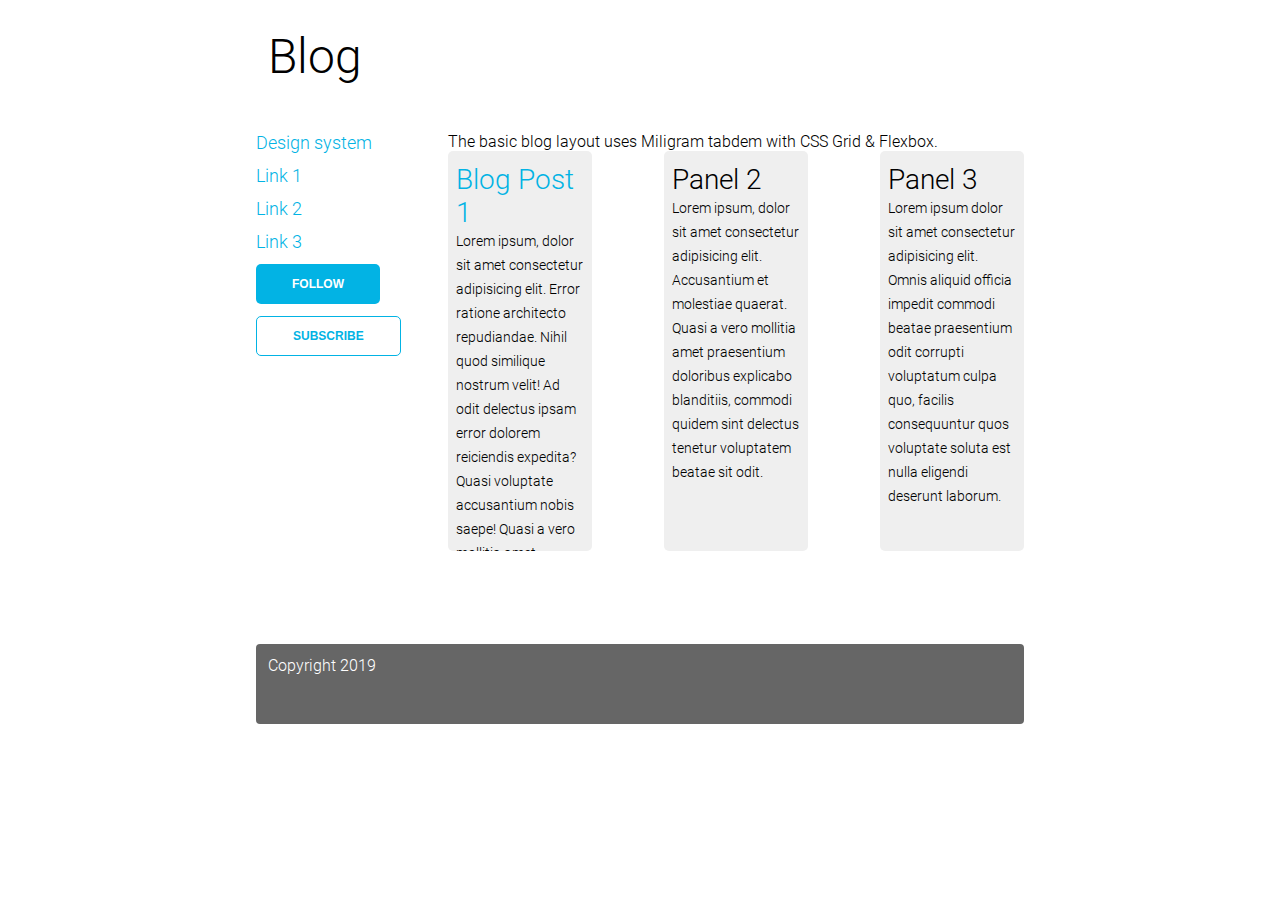
==== index.html @ f57b93d6 "Feat: Coding the first project - Personal Blog" ====
<!DOCTYPE html>
<html lang="en">
  <head>
    <meta charset="UTF-8" />
    <meta name="viewport" content="width=device-width, initial-scale=1.0" />
    <link href="/styles/common.css" rel="stylesheet" />
    <link href="/styles/main.css" rel="stylesheet" />
    <title>Document</title>
  </head>
  <body>
    <header><p class="h1">Blog</p></header>
    <nav>
      <a href="#" class="link">Design system</a>
      <a href="#" class="link">Link 1</a>
      <a href="#" class="link">Link 2</a>
      <a href="#" class="link">Link 3</a>
      <div><button class="button button_primary">FOLLOW</button></div>
      <div><button class="button button_default">SUBSCRIBE</button></div>
    </nav>
    <aside>
      <p>The basic blog layout uses Miligram tabdem with CSS Grid & Flexbox.</p>
      <div id="content">
        <div id="one">
          <a class="link" href="blog.html"><p class="h3">Blog Post 1</p></a>
          <p class="text">
            Lorem ipsum, dolor sit amet consectetur adipisicing elit. Error
            ratione architecto repudiandae. Nihil quod similique nostrum velit!
            Ad odit delectus ipsam error dolorem reiciendis expedita? Quasi
            voluptate accusantium nobis saepe! Quasi a vero mollitia amet
            praesentium doloribus explicabo blanditiis.
          </p>
        </div>
        <div id="two">
          <p class="h3">Panel 2</p>
          <div class="text">
            Lorem ipsum, dolor sit amet consectetur adipisicing elit.
            Accusantium et molestiae quaerat. Quasi a vero mollitia amet
            praesentium doloribus explicabo blanditiis, commodi quidem sint
            delectus tenetur voluptatem beatae sit odit.
          </div>
        </div>
        <div id="three">
          <p class="h3">Panel 3</p>
          <p class="text">
            Lorem ipsum dolor sit amet consectetur adipisicing elit. Omnis
            aliquid officia impedit commodi beatae praesentium odit corrupti
            voluptatum culpa quo, facilis consequuntur quos voluptate soluta est
            nulla eligendi deserunt laborum.
          </p>
        </div>
      </div>
    </aside>
    <footer>Copyright 2019</footer>
  </body>
</html>
---- styles/common.css ----
@font-face {
  font-family: Roboto-Light;
  src: url(../fonts/Roboto-Light.ttf);
}
body {
  font-family: Roboto-Light;
}
p {
  margin-block-start: 0px;
  margin-block-end: 0px;
}
:root {
  --primary: #02b3e4;
  --dark: #666666;
  --default: #efefef;
  --white: #ffffff;
}
a {
  color: var(--primary);
  text-decoration: none;
}
.button {
  height: 40px;
  border-radius: 5px;
  padding: 0px 36px;
  font-weight: bold;
  font-size: 12px;
}
.button_default {
  background-color: var(--white);
  border: 1px solid var(--primary);
  color: var(--primary);
}
.button_primary {
  background-color: var(--primary);
  color: var(--white);
  border: 0;
}

.link {
  height: 32x;
  font-size: 18px;
}

.text {
  font-size: 14px;
  line-height: 24px;
}

.h1 {
  margin-block-start: 0px !important;
  margin-block-end: 0px !important;
  font-size: 48px;
}
.h2 {
  margin-block-start: 0px !important;
  margin-block-end: 0px !important;
  font-size: 36px;
}
.h3 {
  margin-block-start: 0px !important;
  margin-block-end: 0px !important;
  font-size: 28px;
}
.h4 {
  margin-block-start: 0px !important;
  margin-block-end: 0px !important;
  font-size: 24px;
}
.h5 {
  margin-block-start: 0px !important;
  margin-block-end: 0px !important;
  font-size: 18px;
}

.avatar {
  display: flex;
  flex-direction: column;
  background-color: var(--dark);
  height: 60px;
  width: 60px;
  border-radius: 50%;
  color: var(--white);
  justify-content: center;
  align-items: center;
  font-size: 14px;
}

.code_content {
  background-color: var(--default);
  border-left: 3px solid var(--primary);
  padding: 12px 24px;
}
ul,
ol {
  line-height: 28px;
  padding-inline-start: 0px;
}
.list_item > ul > li {
  list-style-type: circle;
  padding: 0px 6px;
}

.name {
  color: var(--primary);
}
---- styles/main.css ----
body {
  margin: auto;
  width: 60vw;
  display: grid;
  grid-template-columns: 15vw 45vw;
  grid-template-rows: 120px 500px 80px;
  grid-template-areas:
    "hd hd"
    "sd main"
    "ft ft";
  grid-row-gap: 12px;
}

header {
  padding: 28px 12px;
  grid-area: hd;
}
nav {
  grid-area: sd;
  display: flex;
  flex-direction: column;
}
nav > a,
nav > div {
  margin-bottom: 12px;
}
aside {
  grid-area: main;
}
#content {
  display: grid;
  grid-template-columns: 25% 25% 25%;
  grid-template-rows: 400px;
  grid-column-gap: 12.5%;
}
#content > div {
  background-color: var(--default);
  padding: 12px 8px;
  border-radius: 5px;
  text-overflow: ellipsis;
  overflow: hidden;
}

#one > .h3 {
  color: var(--primary);
}
#two {
  background-color: var(--default);
}
#three {
  background-color: var(--default);
}
footer {
  grid-area: ft;
  background-color: var(--dark);
  color: var(--white);
  border-radius: 4px;
  padding: 12px;
}
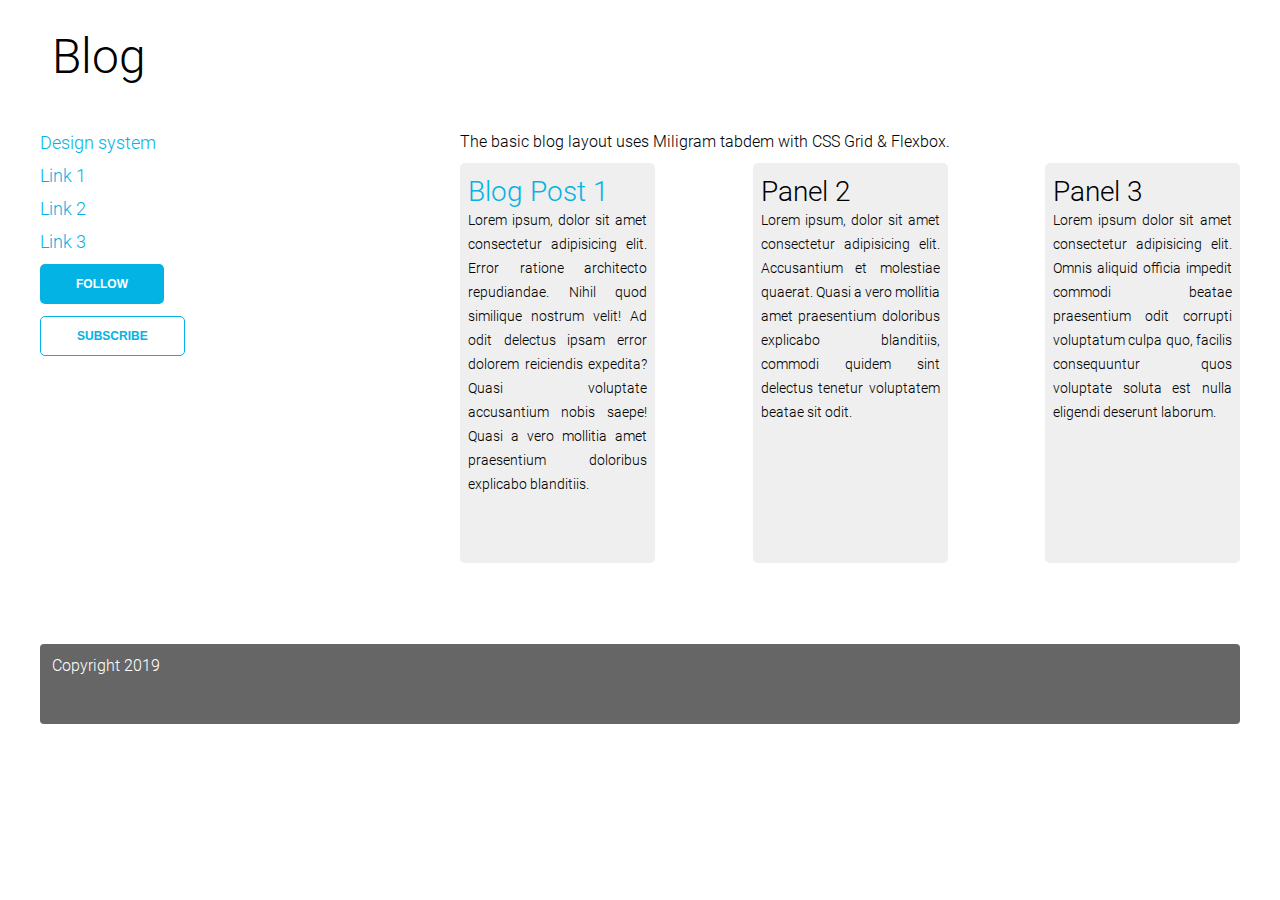
==== commit 9a3e7aab: "fix: Update relative path for css file" ====
--- a/index.html
+++ b/index.html
@@ -3,8 +3,8 @@
   <head>
     <meta charset="UTF-8" />
     <meta name="viewport" content="width=device-width, initial-scale=1.0" />
-    <link href="/styles/common.css" rel="stylesheet" />
-    <link href="/styles/main.css" rel="stylesheet" />
+    <link href="./styles/common.css" rel="stylesheet" />
+    <link href="./styles/main.css" rel="stylesheet" />
     <title>Document</title>
   </head>
   <body>
--- a/styles/common.css
+++ b/styles/common.css
@@ -45,6 +45,7 @@
 .text {
   font-size: 14px;
   line-height: 24px;
+  text-align: justify;
 }
 
 .h1 {
@@ -100,7 +101,57 @@
   list-style-type: circle;
   padding: 0px 6px;
 }
-
+.left_border_text_dark {
+  padding: 10px 6px;
+  border-left: 3px solid var(--dark);
+}
 .name {
   color: var(--primary);
 }
+
+@media (max-width: 320px) {
+  .avatar {
+    height: 40px;
+    width: 40px;
+    font-size: 12px;
+  }
+  .text {
+    font-size: 12px;
+  }
+  .h1 {
+    font-size: 36px;
+  }
+  .h2 {
+    font-size: 28px;
+  }
+  .h3 {
+    font-size: 24px;
+  }
+  .h4 {
+    font-size: 18px;
+  }
+  .h5 {
+    font-size: 16px;
+  }
+  .name {
+    font-size: 12px;
+  }
+  .description {
+    font-size: 12px;
+  }
+  .left_border_text_dark {
+    padding: 6px 4px;
+    font-size: 14px;
+    border-left: 3px solid var(--dark);
+  }
+  .list_item > ul > li {
+    list-style-type: circle;
+    padding: 0px 4px;
+  }
+  ul,
+  ol {
+    line-height: 20px;
+    padding-inline-start: 0px;
+    font-size: 14px;
+  }
+}
--- a/styles/main.css
+++ b/styles/main.css
@@ -1,8 +1,8 @@
 body {
   margin: auto;
-  width: 60vw;
+  width: 1200px;
   display: grid;
-  grid-template-columns: 15vw 45vw;
+  grid-template-columns: 35% 65%;
   grid-template-rows: 120px 500px 80px;
   grid-template-areas:
     "hd hd"
@@ -28,6 +28,7 @@
   grid-area: main;
 }
 #content {
+  margin-top: 12px;
   display: grid;
   grid-template-columns: 25% 25% 25%;
   grid-template-rows: 400px;
@@ -57,3 +58,75 @@
   border-radius: 4px;
   padding: 12px;
 }
+
+@media (max-width: 320px) {
+  body {
+    width: 90vw;
+    display: flex;
+    flex-direction: column;
+  }
+  #content {
+    display: flex;
+    flex-direction: column;
+  }
+  #content > div {
+    margin: 12px 0px;
+    background-color: var(--default);
+    padding: 12px 8px;
+    border-radius: 5px;
+    text-overflow: ellipsis;
+    overflow: hidden;
+  }
+  header {
+    padding: 12px 0px;
+  }
+}
+@media (min-width: 301px) and (max-width: 600px) {
+  body {
+    width: 90vw;
+    display: flex;
+    flex-direction: column;
+  }
+  #content {
+    display: flex;
+    flex-direction: column;
+  }
+  #content > div {
+    margin: 12px 0px;
+  }
+  header {
+    padding: 12px 0px;
+  }
+}
+@media (min-width: 601px) and (max-width: 900px) {
+  body {
+    width: 95vw;
+    grid-template-columns: 25vw 70vw;
+    grid-template-rows: 120px 600px 80px;
+  }
+  #content {
+    display: flex;
+    flex-direction: column;
+  }
+  #content > div {
+    margin: 12px 0px;
+  }
+}
+@media (min-width: 901px) and (max-width: 1200px) {
+  body {
+    width: 95vw;
+    grid-template-columns: 25vw 70vw;
+    grid-template-rows: 120px 500px 80px;
+    grid-template-areas:
+      "hd hd"
+      "sd main"
+      "ft ft";
+    grid-row-gap: 12px;
+  }
+  #content {
+    display: grid;
+    grid-template-columns: 30% 30% 30%;
+    grid-template-rows: 450px;
+    grid-column-gap: 5%;
+  }
+}
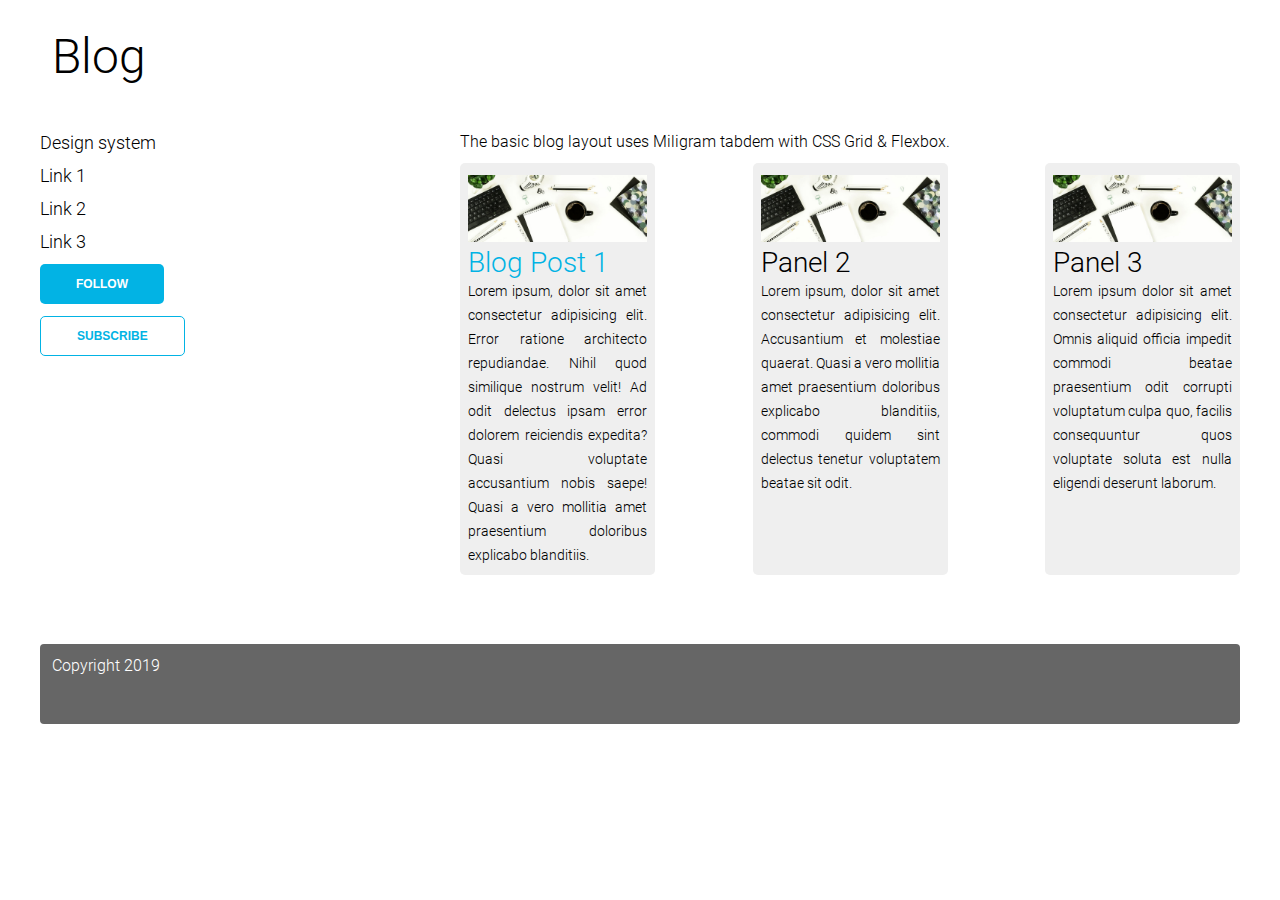
==== commit e0f41314: "Feat: Update card image homepage" ====
--- a/index.html
+++ b/index.html
@@ -3,7 +3,6 @@
   <head>
     <meta charset="UTF-8" />
     <meta name="viewport" content="width=device-width, initial-scale=1.0" />
-    <link href="./styles/common.css" rel="stylesheet" />
     <link href="./styles/main.css" rel="stylesheet" />
     <title>Document</title>
   </head>
@@ -20,34 +19,43 @@
     <aside>
       <p>The basic blog layout uses Miligram tabdem with CSS Grid & Flexbox.</p>
       <div id="content">
-        <div id="one">
-          <a class="link" href="blog.html"><p class="h3">Blog Post 1</p></a>
-          <p class="text">
-            Lorem ipsum, dolor sit amet consectetur adipisicing elit. Error
-            ratione architecto repudiandae. Nihil quod similique nostrum velit!
-            Ad odit delectus ipsam error dolorem reiciendis expedita? Quasi
-            voluptate accusantium nobis saepe! Quasi a vero mollitia amet
-            praesentium doloribus explicabo blanditiis.
-          </p>
-        </div>
-        <div id="two">
-          <p class="h3">Panel 2</p>
-          <div class="text">
-            Lorem ipsum, dolor sit amet consectetur adipisicing elit.
-            Accusantium et molestiae quaerat. Quasi a vero mollitia amet
-            praesentium doloribus explicabo blanditiis, commodi quidem sint
-            delectus tenetur voluptatem beatae sit odit.
+        <a href="./blog.html">
+          <div id="one" class="card">
+            <img class="banner" src="./asset/banner.jpg" />
+            <figcaption class="h3">Blog Post 1</figcaption>
+            <p class="text">
+              Lorem ipsum, dolor sit amet consectetur adipisicing elit. Error
+              ratione architecto repudiandae. Nihil quod similique nostrum
+              velit! Ad odit delectus ipsam error dolorem reiciendis expedita?
+              Quasi voluptate accusantium nobis saepe! Quasi a vero mollitia
+              amet praesentium doloribus explicabo blanditiis.
+            </p>
           </div>
-        </div>
-        <div id="three">
-          <p class="h3">Panel 3</p>
-          <p class="text">
-            Lorem ipsum dolor sit amet consectetur adipisicing elit. Omnis
-            aliquid officia impedit commodi beatae praesentium odit corrupti
-            voluptatum culpa quo, facilis consequuntur quos voluptate soluta est
-            nulla eligendi deserunt laborum.
-          </p>
-        </div>
+        </a>
+        <a href="./blog.html">
+          <div id="two" class="card">
+            <img class="banner" src="./asset/banner.jpg" />
+            <figcaption class="h3">Panel 2</figcaption>
+            <div class="text">
+              Lorem ipsum, dolor sit amet consectetur adipisicing elit.
+              Accusantium et molestiae quaerat. Quasi a vero mollitia amet
+              praesentium doloribus explicabo blanditiis, commodi quidem sint
+              delectus tenetur voluptatem beatae sit odit.
+            </div>
+          </div>
+        </a>
+        <a href="./blog.html">
+          <div id="three" class="card">
+            <img class="banner" src="./asset/banner.jpg" />
+            <figcaption class="h3">Panel 3</figcaption>
+            <p class="text">
+              Lorem ipsum dolor sit amet consectetur adipisicing elit. Omnis
+              aliquid officia impedit commodi beatae praesentium odit corrupti
+              voluptatum culpa quo, facilis consequuntur quos voluptate soluta
+              est nulla eligendi deserunt laborum.
+            </p>
+          </div>
+        </a>
       </div>
     </aside>
     <footer>Copyright 2019</footer>
--- a/styles/main.css
+++ b/styles/main.css
@@ -1,3 +1,8 @@
+@import url("./common.css");
+@import url("./header.css");
+@import url("./navbar.css");
+@import url("./content.css");
+@import url("./footer.css");
 body {
   margin: auto;
   width: 1200px;
@@ -11,105 +16,25 @@
   grid-row-gap: 12px;
 }
 
-header {
-  padding: 28px 12px;
-  grid-area: hd;
-}
-nav {
-  grid-area: sd;
-  display: flex;
-  flex-direction: column;
-}
-nav > a,
-nav > div {
-  margin-bottom: 12px;
-}
-aside {
-  grid-area: main;
-}
-#content {
-  margin-top: 12px;
-  display: grid;
-  grid-template-columns: 25% 25% 25%;
-  grid-template-rows: 400px;
-  grid-column-gap: 12.5%;
-}
-#content > div {
-  background-color: var(--default);
-  padding: 12px 8px;
-  border-radius: 5px;
-  text-overflow: ellipsis;
-  overflow: hidden;
-}
-
-#one > .h3 {
-  color: var(--primary);
-}
-#two {
-  background-color: var(--default);
-}
-#three {
-  background-color: var(--default);
-}
-footer {
-  grid-area: ft;
-  background-color: var(--dark);
-  color: var(--white);
-  border-radius: 4px;
-  padding: 12px;
-}
-
 @media (max-width: 320px) {
   body {
     width: 90vw;
     display: flex;
     flex-direction: column;
   }
-  #content {
-    display: flex;
-    flex-direction: column;
-  }
-  #content > div {
-    margin: 12px 0px;
-    background-color: var(--default);
-    padding: 12px 8px;
-    border-radius: 5px;
-    text-overflow: ellipsis;
-    overflow: hidden;
-  }
-  header {
-    padding: 12px 0px;
-  }
 }
-@media (min-width: 301px) and (max-width: 600px) {
+@media (min-width: 321px) and (max-width: 600px) {
   body {
     width: 90vw;
     display: flex;
     flex-direction: column;
-  }
-  #content {
-    display: flex;
-    flex-direction: column;
-  }
-  #content > div {
-    margin: 12px 0px;
-  }
-  header {
-    padding: 12px 0px;
   }
 }
 @media (min-width: 601px) and (max-width: 900px) {
   body {
     width: 95vw;
     grid-template-columns: 25vw 70vw;
-    grid-template-rows: 120px 600px 80px;
-  }
-  #content {
-    display: flex;
-    flex-direction: column;
-  }
-  #content > div {
-    margin: 12px 0px;
+    grid-template-rows: 120px 1200px 80px;
   }
 }
 @media (min-width: 901px) and (max-width: 1200px) {
@@ -123,10 +48,4 @@
       "ft ft";
     grid-row-gap: 12px;
   }
-  #content {
-    display: grid;
-    grid-template-columns: 30% 30% 30%;
-    grid-template-rows: 450px;
-    grid-column-gap: 5%;
-  }
 }
